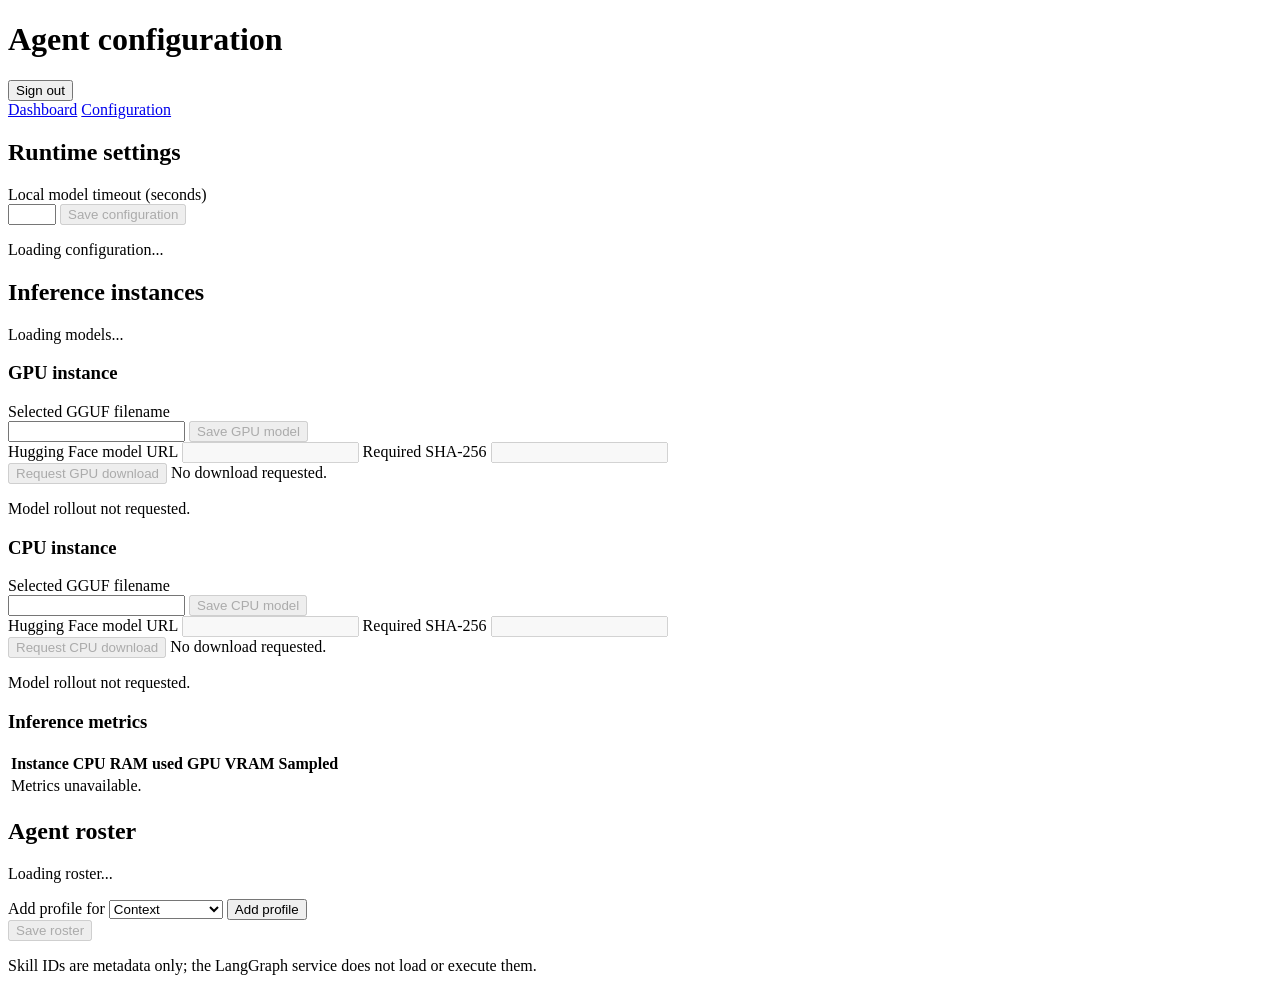
==== codefactory/management-portal/src/management_portal/assets/settings.html @ a92d0fca "feat: Add local preview for management portal with FastAPI - Implemented a loopback-only, read-only " ====
<!doctype html>
<html lang="en">

<head>
    <meta charset="utf-8">
    <meta name="viewport" content="width=device-width, initial-scale=1">
    <title>Agent configuration</title>
    <link rel="stylesheet" href="/management-portal/assets/portal.css">
    <script src="/management-portal/assets/settings.js" defer></script>
</head>

<body class="settings-page">
    <main class="settings-shell">
        <header>
            <div class="header-top">
                <h1>Agent configuration</h1>
                <div class="header-actions">
                    <form action="/auth/logout" method="post"><button type="submit">Sign out</button></form>
                </div>
            </div>
            <nav class="primary-nav" aria-label="Primary navigation">
                <a href="/">Dashboard</a>
                <a href="/settings" aria-current="page">Configuration</a>
            </nav>
        </header>
        <section class="settings-section runtime-section" aria-labelledby="agent-config-heading">
            <h2 id="agent-config-heading">Runtime settings</h2>
            <form id="agent-config-form">
                <label for="completion-timeout">Local model timeout (seconds)</label>
                <div class="config-controls">
                    <input id="completion-timeout" name="completion_timeout_seconds" type="number" min="1" max="90"
                        step="1" required>
                    <button id="save-config" type="submit" disabled>Save configuration</button>
                </div>
            </form>
            <div class="runtime-feedback">
                <p id="config-message" role="status" aria-live="polite" data-state="loading">Loading configuration...
                </p>
                <p id="config-audit" class="audit-line"></p>
            </div>
        </section>
        <section class="settings-section inference-section" aria-labelledby="inference-heading">
            <div class="roster-heading">
                <h2 id="inference-heading">Inference instances</h2>
                <div class="roster-status">
                    <p id="inference-message" role="status" aria-live="polite" data-state="loading">Loading models...
                    </p>
                </div>
            </div>
            <div class="inference-instance-grid">
                <form class="inference-instance" data-instance="gpu">
                    <h3>GPU instance</h3>
                    <label for="gpu-model-filename">Selected GGUF filename</label>
                    <div class="config-controls">
                        <input id="gpu-model-filename" class="instance-model-input" name="model_filename" type="text"
                            maxlength="205" pattern="[A-Za-z0-9][A-Za-z0-9._-]{0,199}\.gguf" required>
                        <button type="submit" disabled>Save GPU model</button>
                    </div>
                    <label for="gpu-model-url">Hugging Face model URL</label>
                    <input id="gpu-model-url" class="model-artifact-input" name="model_url" type="url"
                        autocomplete="off" maxlength="4096" disabled>
                    <label for="gpu-model-sha256">Required SHA-256</label>
                    <input id="gpu-model-sha256" class="model-artifact-input" name="model_sha256" type="text"
                        minlength="64" maxlength="64" pattern="[A-Fa-f0-9]{64}" autocomplete="off" disabled>
                    <div class="config-controls download-controls">
                        <button class="download-model" type="button" disabled>Request GPU download</button>
                        <span class="download-status" role="status" aria-live="polite">No download requested.</span>
                    </div>
                    <p class="rollout-status" role="status" aria-live="polite">Model rollout not requested.</p>
                    <p class="audit-line" id="gpu-model-audit"></p>
                </form>
                <form class="inference-instance" data-instance="cpu">
                    <h3>CPU instance</h3>
                    <label for="cpu-model-filename">Selected GGUF filename</label>
                    <div class="config-controls">
                        <input id="cpu-model-filename" class="instance-model-input" name="model_filename" type="text"
                            maxlength="205" pattern="[A-Za-z0-9][A-Za-z0-9._-]{0,199}\.gguf" required>
                        <button type="submit" disabled>Save CPU model</button>
                    </div>
                    <label for="cpu-model-url">Hugging Face model URL</label>
                    <input id="cpu-model-url" class="model-artifact-input" name="model_url" type="url"
                        autocomplete="off" maxlength="4096" disabled>
                    <label for="cpu-model-sha256">Required SHA-256</label>
                    <input id="cpu-model-sha256" class="model-artifact-input" name="model_sha256" type="text"
                        minlength="64" maxlength="64" pattern="[A-Fa-f0-9]{64}" autocomplete="off" disabled>
                    <div class="config-controls download-controls">
                        <button class="download-model" type="button" disabled>Request CPU download</button>
                        <span class="download-status" role="status" aria-live="polite">No download requested.</span>
                    </div>
                    <p class="rollout-status" role="status" aria-live="polite">Model rollout not requested.</p>
                    <p class="audit-line" id="cpu-model-audit"></p>
                </form>
            </div>
            <h3>Inference metrics</h3>
            <div class="table-wrap inference-metrics-wrap">
                <table aria-label="Per-instance inference metrics">
                    <thead>
                        <tr>
                            <th scope="col">Instance</th>
                            <th scope="col">CPU</th>
                            <th scope="col">RAM used</th>
                            <th scope="col">GPU</th>
                            <th scope="col">VRAM</th>
                            <th scope="col">Sampled</th>
                        </tr>
                    </thead>
                    <tbody id="inference-metrics-body">
                        <tr>
                            <td colspan="6">Metrics unavailable.</td>
                        </tr>
                    </tbody>
                </table>
            </div>
            <p id="inference-metrics-message" class="audit-line" role="status" aria-live="polite"></p>
        </section>
        <section class="settings-section roster-section" aria-labelledby="agent-roster-heading">
            <div class="roster-heading">
                <h2 id="agent-roster-heading">Agent roster</h2>
                <div class="roster-status">
                    <p id="roster-message" role="status" aria-live="polite" data-state="loading">Loading roster...</p>
                    <p id="roster-audit" class="audit-line"></p>
                </div>
            </div>
            <form id="agent-roster-form">
                <div id="roster-summary" class="roster-editor"></div>
                <div class="roster-actions">
                    <div class="add-profile-control">
                        <label for="add-profile-role">Add profile for</label>
                        <select id="add-profile-role" name="add_profile_role">
                            <option value="context">Context</option>
                            <option value="planning">Planning</option>
                            <option value="risk">Risk</option>
                            <option value="implementation">Implementation</option>
                            <option value="repair">Repair</option>
                        </select>
                        <button id="add-profile" type="button">Add profile</button>
                    </div>
                    <button id="save-roster" class="primary-action" type="submit" disabled>Save roster</button>
                </div>
            </form>
            <p class="roster-note">Skill IDs are metadata only; the LangGraph service does not load or execute them.</p>
        </section>
    </main>
</body>

</html>
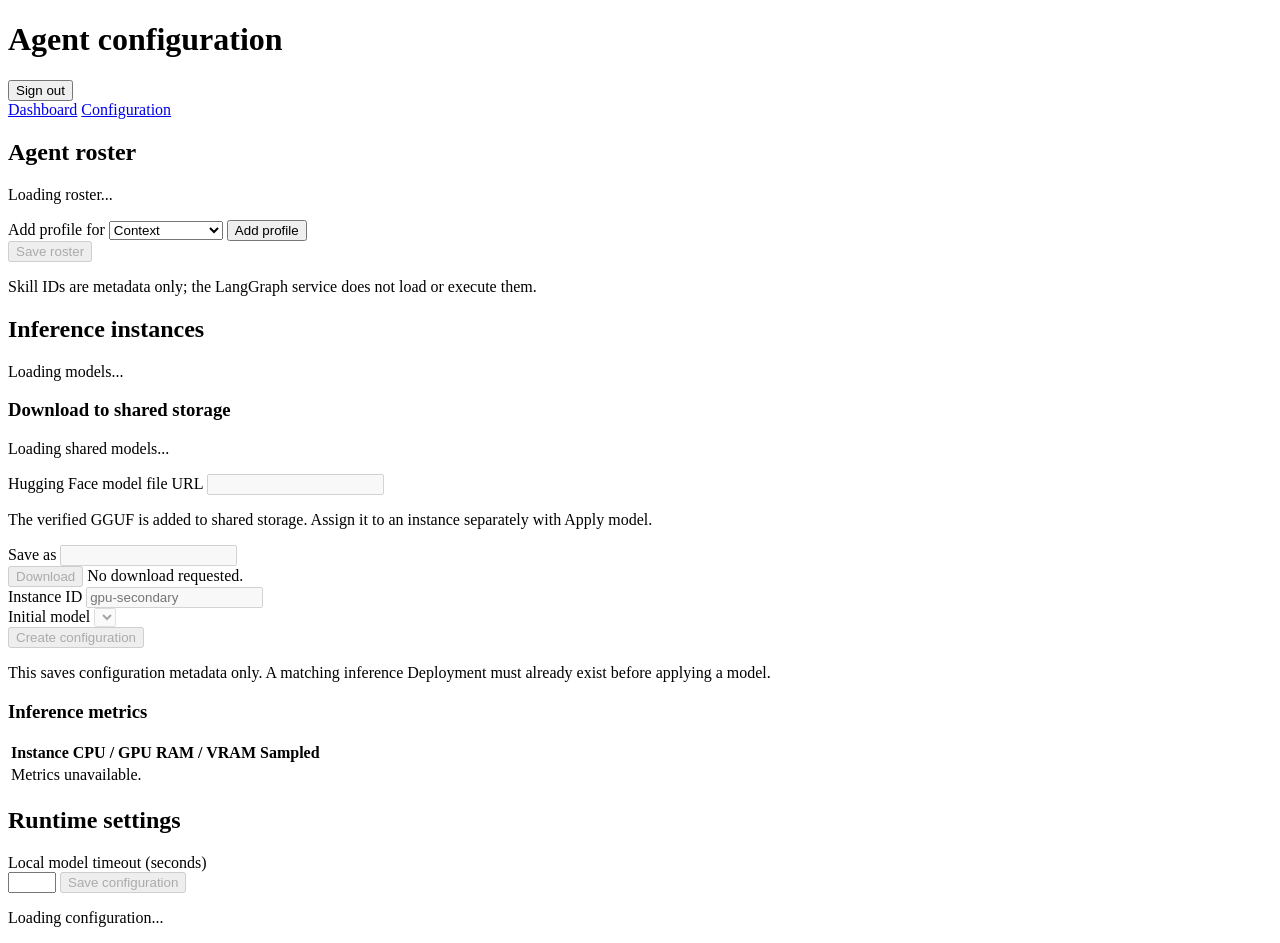
==== commit 9f817286: "feat: Enhance inference model management and API functionality - Updated test cases for workflow das" ====
--- a/codefactory/management-portal/src/management_portal/assets/settings.html
+++ b/codefactory/management-portal/src/management_portal/assets/settings.html
@@ -23,96 +23,6 @@
                 <a href="/settings" aria-current="page">Configuration</a>
             </nav>
         </header>
-        <section class="settings-section runtime-section" aria-labelledby="agent-config-heading">
-            <h2 id="agent-config-heading">Runtime settings</h2>
-            <form id="agent-config-form">
-                <label for="completion-timeout">Local model timeout (seconds)</label>
-                <div class="config-controls">
-                    <input id="completion-timeout" name="completion_timeout_seconds" type="number" min="1" max="90"
-                        step="1" required>
-                    <button id="save-config" type="submit" disabled>Save configuration</button>
-                </div>
-            </form>
-            <div class="runtime-feedback">
-                <p id="config-message" role="status" aria-live="polite" data-state="loading">Loading configuration...
-                </p>
-                <p id="config-audit" class="audit-line"></p>
-            </div>
-        </section>
-        <section class="settings-section inference-section" aria-labelledby="inference-heading">
-            <div class="roster-heading">
-                <h2 id="inference-heading">Inference instances</h2>
-                <div class="roster-status">
-                    <p id="inference-message" role="status" aria-live="polite" data-state="loading">Loading models...
-                    </p>
-                </div>
-            </div>
-            <div class="inference-instance-grid">
-                <form class="inference-instance" data-instance="gpu">
-                    <h3>GPU instance</h3>
-                    <label for="gpu-model-filename">Selected GGUF filename</label>
-                    <div class="config-controls">
-                        <input id="gpu-model-filename" class="instance-model-input" name="model_filename" type="text"
-                            maxlength="205" pattern="[A-Za-z0-9][A-Za-z0-9._-]{0,199}\.gguf" required>
-                        <button type="submit" disabled>Save GPU model</button>
-                    </div>
-                    <label for="gpu-model-url">Hugging Face model URL</label>
-                    <input id="gpu-model-url" class="model-artifact-input" name="model_url" type="url"
-                        autocomplete="off" maxlength="4096" disabled>
-                    <label for="gpu-model-sha256">Required SHA-256</label>
-                    <input id="gpu-model-sha256" class="model-artifact-input" name="model_sha256" type="text"
-                        minlength="64" maxlength="64" pattern="[A-Fa-f0-9]{64}" autocomplete="off" disabled>
-                    <div class="config-controls download-controls">
-                        <button class="download-model" type="button" disabled>Request GPU download</button>
-                        <span class="download-status" role="status" aria-live="polite">No download requested.</span>
-                    </div>
-                    <p class="rollout-status" role="status" aria-live="polite">Model rollout not requested.</p>
-                    <p class="audit-line" id="gpu-model-audit"></p>
-                </form>
-                <form class="inference-instance" data-instance="cpu">
-                    <h3>CPU instance</h3>
-                    <label for="cpu-model-filename">Selected GGUF filename</label>
-                    <div class="config-controls">
-                        <input id="cpu-model-filename" class="instance-model-input" name="model_filename" type="text"
-                            maxlength="205" pattern="[A-Za-z0-9][A-Za-z0-9._-]{0,199}\.gguf" required>
-                        <button type="submit" disabled>Save CPU model</button>
-                    </div>
-                    <label for="cpu-model-url">Hugging Face model URL</label>
-                    <input id="cpu-model-url" class="model-artifact-input" name="model_url" type="url"
-                        autocomplete="off" maxlength="4096" disabled>
-                    <label for="cpu-model-sha256">Required SHA-256</label>
-                    <input id="cpu-model-sha256" class="model-artifact-input" name="model_sha256" type="text"
-                        minlength="64" maxlength="64" pattern="[A-Fa-f0-9]{64}" autocomplete="off" disabled>
-                    <div class="config-controls download-controls">
-                        <button class="download-model" type="button" disabled>Request CPU download</button>
-                        <span class="download-status" role="status" aria-live="polite">No download requested.</span>
-                    </div>
-                    <p class="rollout-status" role="status" aria-live="polite">Model rollout not requested.</p>
-                    <p class="audit-line" id="cpu-model-audit"></p>
-                </form>
-            </div>
-            <h3>Inference metrics</h3>
-            <div class="table-wrap inference-metrics-wrap">
-                <table aria-label="Per-instance inference metrics">
-                    <thead>
-                        <tr>
-                            <th scope="col">Instance</th>
-                            <th scope="col">CPU</th>
-                            <th scope="col">RAM used</th>
-                            <th scope="col">GPU</th>
-                            <th scope="col">VRAM</th>
-                            <th scope="col">Sampled</th>
-                        </tr>
-                    </thead>
-                    <tbody id="inference-metrics-body">
-                        <tr>
-                            <td colspan="6">Metrics unavailable.</td>
-                        </tr>
-                    </tbody>
-                </table>
-            </div>
-            <p id="inference-metrics-message" class="audit-line" role="status" aria-live="polite"></p>
-        </section>
         <section class="settings-section roster-section" aria-labelledby="agent-roster-heading">
             <div class="roster-heading">
                 <h2 id="agent-roster-heading">Agent roster</h2>
@@ -140,7 +50,118 @@
             </form>
             <p class="roster-note">Skill IDs are metadata only; the LangGraph service does not load or execute them.</p>
         </section>
+        <section class="settings-section inference-section" aria-labelledby="inference-heading">
+            <div class="roster-heading">
+                <h2 id="inference-heading">Inference instances</h2>
+                <div class="roster-status">
+                    <p id="inference-message" role="status" aria-live="polite" data-state="loading">Loading models...
+                    </p>
+                </div>
+            </div>
+            <form id="model-download-form" class="shared-model-download">
+                <h3>Download to shared storage</h3>
+                <p id="model-catalog-status" class="audit-line" role="status" aria-live="polite">Loading shared
+                    models...</p>
+                <div class="shared-download-fields">
+                    <div>
+                        <label for="model-download-url">Hugging Face model file URL</label>
+                        <input id="model-download-url" name="model_url" type="url" required maxlength="4096"
+                            autocomplete="off" aria-describedby="model-download-help" disabled>
+                        <p id="model-download-help" class="audit-line">The verified GGUF is added to shared storage.
+                            Assign it to an instance separately with Apply model.</p>
+                    </div>
+                    <div>
+                        <label for="model-download-filename">Save as</label>
+                        <input id="model-download-filename" name="model_filename" type="text" required
+                            pattern="[A-Za-z0-9][A-Za-z0-9._-]{0,199}\.gguf" maxlength="204" list="available-models"
+                            autocomplete="off" disabled>
+                        <datalist id="available-models"></datalist>
+                    </div>
+                </div>
+                <div class="config-controls download-controls">
+                    <button class="download-model" type="submit" disabled>Download</button>
+                    <span id="download-status" class="download-status" role="status" aria-live="polite">No download
+                        requested.</span>
+                </div>
+            </form>
+            <form id="inference-instance-create-form" class="inference-instance-create">
+                <div>
+                    <label for="new-inference-instance-id">Instance ID</label>
+                    <input id="new-inference-instance-id" name="instance_id" type="text" required
+                        pattern="(?:gpu|cpu)(?:-[a-z0-9](?:[a-z0-9-]{0,57}[a-z0-9])?)?" maxlength="62"
+                        autocomplete="off" placeholder="gpu-secondary" disabled>
+                </div>
+                <div>
+                    <label for="new-inference-model">Initial model</label>
+                    <select id="new-inference-model" name="model_filename" required disabled></select>
+                </div>
+                <button id="create-inference-instance" type="submit" disabled>Create configuration</button>
+                <p class="audit-line">This saves configuration metadata only. A matching inference Deployment must
+                    already exist before applying a model.</p>
+            </form>
+            <div id="inference-instance-list" class="inference-instance-list"></div>
+            <template id="inference-instance-template">
+                <form class="inference-instance" data-instance="">
+                    <div class="inference-instance-identity">
+                        <h3></h3>
+                        <p class="audit-line"></p>
+                    </div>
+                    <div class="inference-model-config">
+                        <label for="model-filename">Selected GGUF filename</label>
+                        <div class="config-controls">
+                            <select id="model-filename" class="instance-model-input" name="model_filename" required
+                                size="1" disabled></select>
+                            <button type="submit" disabled>Apply model</button>
+                        </div>
+                        <p class="model-selection-status audit-line" role="status" aria-live="polite"></p>
+                        <p class="apply-model-help audit-line" role="status" aria-live="polite"></p>
+                    </div>
+                    <div class="inference-instance-status">
+                        <p class="rollout-status" role="status" aria-live="polite">Model rollout not requested.</p>
+                    </div>
+                    <div class="inference-instance-actions">
+                        <button class="delete-inference-instance" type="button" disabled>Delete configuration</button>
+                    </div>
+                </form>
+            </template>
+            <h3>Inference metrics</h3>
+            <div class="table-wrap inference-metrics-wrap">
+                <table aria-label="Per-instance inference metrics">
+                    <thead>
+                        <tr>
+                            <th scope="col">Instance</th>
+                            <th scope="col">CPU / GPU</th>
+                            <th scope="col">RAM / VRAM</th>
+                            <th scope="col">Sampled</th>
+                        </tr>
+                    </thead>
+                    <tbody id="inference-metrics-body">
+                        <tr>
+                            <td colspan="4">Metrics unavailable.</td>
+                        </tr>
+                    </tbody>
+                </table>
+            </div>
+            <p id="inference-metrics-message" class="audit-line" role="status" aria-live="polite"></p>
+        </section>
+        <section class="settings-section runtime-section" aria-labelledby="agent-config-heading">
+            <h2 id="agent-config-heading">Runtime settings</h2>
+            <form id="agent-config-form">
+                <label for="completion-timeout">Local model timeout (seconds)</label>
+                <div class="config-controls">
+                    <input id="completion-timeout" name="completion_timeout_seconds" type="number" min="1" max="90"
+                        step="1" required>
+                    <button id="save-config" type="submit" disabled>Save configuration</button>
+                </div>
+            </form>
+            <div class="runtime-feedback">
+                <p id="config-message" role="status" aria-live="polite" data-state="loading">Loading configuration...
+                </p>
+                <p id="config-audit" class="audit-line"></p>
+            </div>
+        </section>
     </main>
+    <div id="toast-region" class="toast-region" role="status" aria-live="polite" aria-atomic="true" hidden></div>
 </body>
 
 </html>
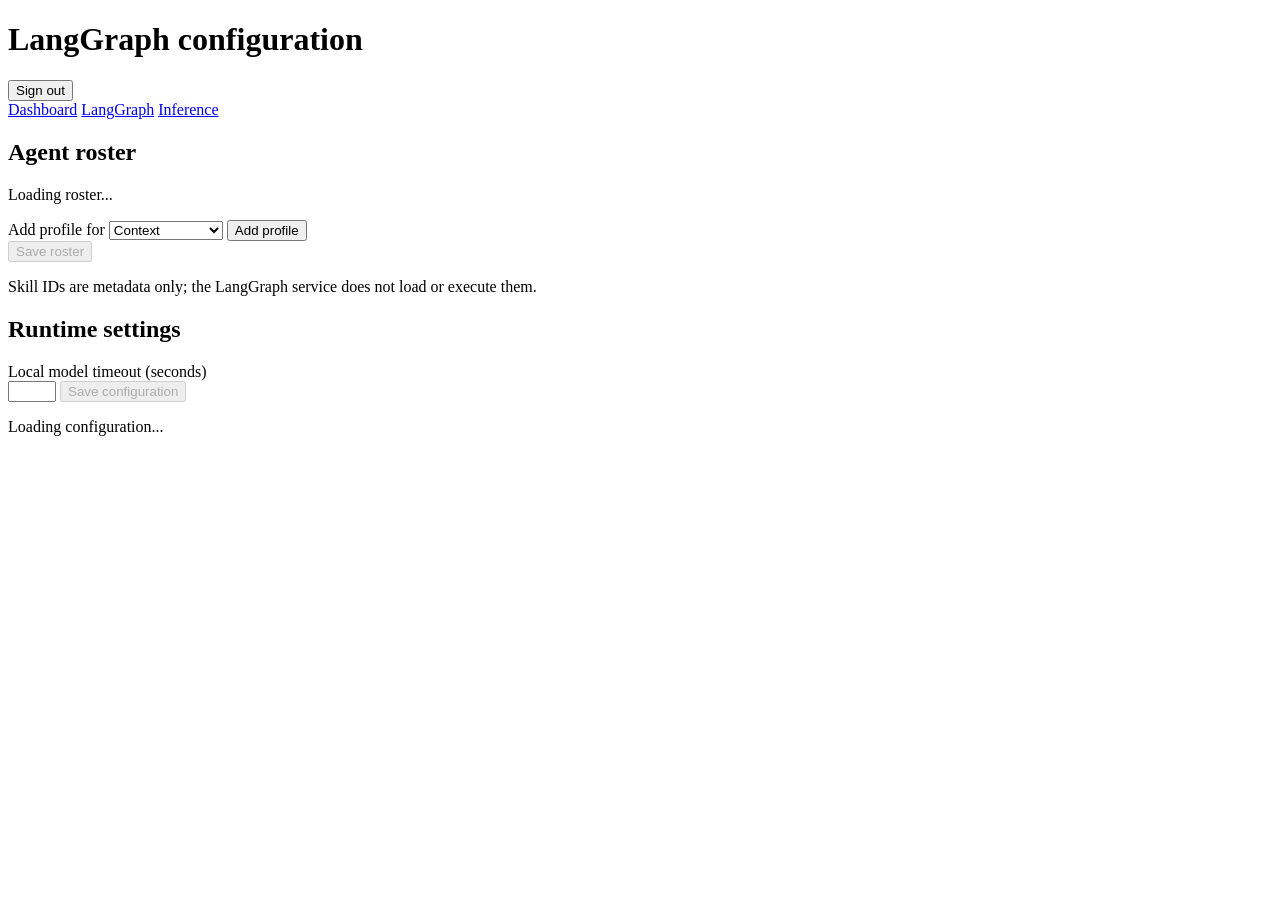
==== commit e85c7ec7: "feat: add inference instance management and configuration - Introduced new HTML page for inference c" ====
--- a/codefactory/management-portal/src/management_portal/assets/settings.html
+++ b/codefactory/management-portal/src/management_portal/assets/settings.html
@@ -4,7 +4,7 @@
 <head>
     <meta charset="utf-8">
     <meta name="viewport" content="width=device-width, initial-scale=1">
-    <title>Agent configuration</title>
+    <title>LangGraph configuration</title>
     <link rel="stylesheet" href="/management-portal/assets/portal.css">
     <script src="/management-portal/assets/settings.js" defer></script>
 </head>
@@ -13,14 +13,15 @@
     <main class="settings-shell">
         <header>
             <div class="header-top">
-                <h1>Agent configuration</h1>
+                <h1>LangGraph configuration</h1>
                 <div class="header-actions">
                     <form action="/auth/logout" method="post"><button type="submit">Sign out</button></form>
                 </div>
             </div>
             <nav class="primary-nav" aria-label="Primary navigation">
                 <a href="/">Dashboard</a>
-                <a href="/settings" aria-current="page">Configuration</a>
+                <a href="/settings" aria-current="page">LangGraph</a>
+                <a href="/inference">Inference</a>
             </nav>
         </header>
         <section class="settings-section roster-section" aria-labelledby="agent-roster-heading">
@@ -50,100 +51,6 @@
             </form>
             <p class="roster-note">Skill IDs are metadata only; the LangGraph service does not load or execute them.</p>
         </section>
-        <section class="settings-section inference-section" aria-labelledby="inference-heading">
-            <div class="roster-heading">
-                <h2 id="inference-heading">Inference instances</h2>
-                <div class="roster-status">
-                    <p id="inference-message" role="status" aria-live="polite" data-state="loading">Loading models...
-                    </p>
-                </div>
-            </div>
-            <form id="model-download-form" class="shared-model-download">
-                <h3>Download to shared storage</h3>
-                <p id="model-catalog-status" class="audit-line" role="status" aria-live="polite">Loading shared
-                    models...</p>
-                <div class="shared-download-fields">
-                    <div>
-                        <label for="model-download-url">Hugging Face model file URL</label>
-                        <input id="model-download-url" name="model_url" type="url" required maxlength="4096"
-                            autocomplete="off" aria-describedby="model-download-help" disabled>
-                        <p id="model-download-help" class="audit-line">The verified GGUF is added to shared storage.
-                            Assign it to an instance separately with Apply model.</p>
-                    </div>
-                    <div>
-                        <label for="model-download-filename">Save as</label>
-                        <input id="model-download-filename" name="model_filename" type="text" required
-                            pattern="[A-Za-z0-9][A-Za-z0-9._-]{0,199}\.gguf" maxlength="204" list="available-models"
-                            autocomplete="off" disabled>
-                        <datalist id="available-models"></datalist>
-                    </div>
-                </div>
-                <div class="config-controls download-controls">
-                    <button class="download-model" type="submit" disabled>Download</button>
-                    <span id="download-status" class="download-status" role="status" aria-live="polite">No download
-                        requested.</span>
-                </div>
-            </form>
-            <form id="inference-instance-create-form" class="inference-instance-create">
-                <div>
-                    <label for="new-inference-instance-id">Instance ID</label>
-                    <input id="new-inference-instance-id" name="instance_id" type="text" required
-                        pattern="(?:gpu|cpu)(?:-[a-z0-9](?:[a-z0-9-]{0,57}[a-z0-9])?)?" maxlength="62"
-                        autocomplete="off" placeholder="gpu-secondary" disabled>
-                </div>
-                <div>
-                    <label for="new-inference-model">Initial model</label>
-                    <select id="new-inference-model" name="model_filename" required disabled></select>
-                </div>
-                <button id="create-inference-instance" type="submit" disabled>Create configuration</button>
-                <p class="audit-line">This saves configuration metadata only. A matching inference Deployment must
-                    already exist before applying a model.</p>
-            </form>
-            <div id="inference-instance-list" class="inference-instance-list"></div>
-            <template id="inference-instance-template">
-                <form class="inference-instance" data-instance="">
-                    <div class="inference-instance-identity">
-                        <h3></h3>
-                        <p class="audit-line"></p>
-                    </div>
-                    <div class="inference-model-config">
-                        <label for="model-filename">Selected GGUF filename</label>
-                        <div class="config-controls">
-                            <select id="model-filename" class="instance-model-input" name="model_filename" required
-                                size="1" disabled></select>
-                            <button type="submit" disabled>Apply model</button>
-                        </div>
-                        <p class="model-selection-status audit-line" role="status" aria-live="polite"></p>
-                        <p class="apply-model-help audit-line" role="status" aria-live="polite"></p>
-                    </div>
-                    <div class="inference-instance-status">
-                        <p class="rollout-status" role="status" aria-live="polite">Model rollout not requested.</p>
-                    </div>
-                    <div class="inference-instance-actions">
-                        <button class="delete-inference-instance" type="button" disabled>Delete configuration</button>
-                    </div>
-                </form>
-            </template>
-            <h3>Inference metrics</h3>
-            <div class="table-wrap inference-metrics-wrap">
-                <table aria-label="Per-instance inference metrics">
-                    <thead>
-                        <tr>
-                            <th scope="col">Instance</th>
-                            <th scope="col">CPU / GPU</th>
-                            <th scope="col">RAM / VRAM</th>
-                            <th scope="col">Sampled</th>
-                        </tr>
-                    </thead>
-                    <tbody id="inference-metrics-body">
-                        <tr>
-                            <td colspan="4">Metrics unavailable.</td>
-                        </tr>
-                    </tbody>
-                </table>
-            </div>
-            <p id="inference-metrics-message" class="audit-line" role="status" aria-live="polite"></p>
-        </section>
         <section class="settings-section runtime-section" aria-labelledby="agent-config-heading">
             <h2 id="agent-config-heading">Runtime settings</h2>
             <form id="agent-config-form">
